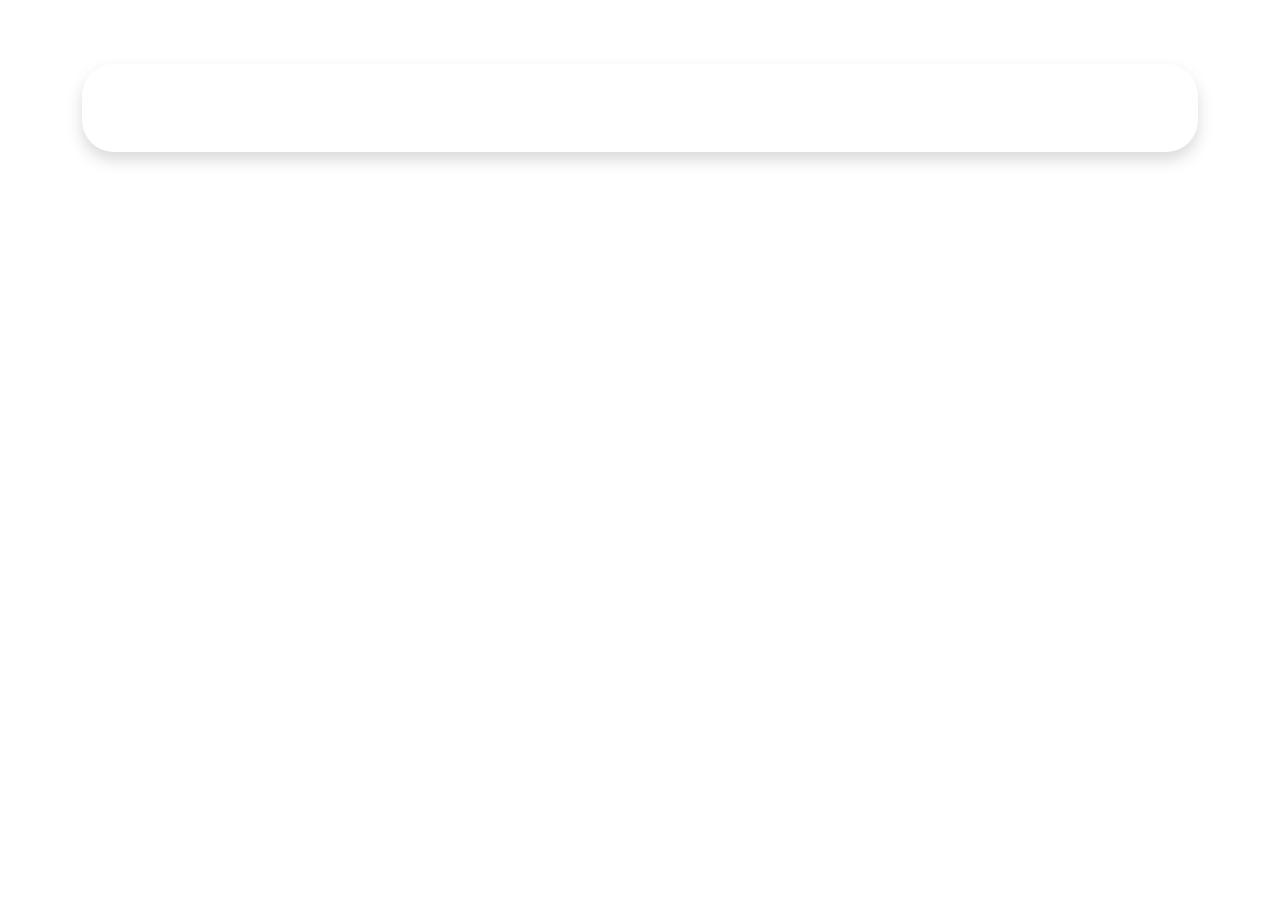
==== index.html @ 9f769669 "Add files via upload" ====
<!doctype html>
<html lang="en">

<head>
  <meta charset="utf-8">
  <meta name="viewport" content="width=device-width, initial-scale=1">
  <title>AngelLacabs</title>
  <link href="https://cdn.jsdelivr.net/npm/bootstrap@5.3.8/dist/css/bootstrap.min.css" rel="stylesheet"
    integrity="sha384-sRIl4kxILFvY47J16cr9ZwB07vP4J8+LH7qKQnuqkuIAvNWLzeN8tE5YBujZqJLB" crossorigin="anonymous">
  <link rel="preconnect" href="https://fonts.googleapis.com">
  <link rel="preconnect" href="https://fonts.gstatic.com" crossorigin>
  <link href="https://fonts.googleapis.com/css2?family=Poppins:wght@300;400;500;600;700&display=swap" rel="stylesheet">

  <style>
    body {
      font-family: 'Poppins', system-ui, -apple-system, Segoe UI, Roboto, Helvetica, Arial, 'Apple Color Emoji', 'Segoe UI Emoji', sans-serif;
      color: #ffffff;
    }

    /* custom sticky offset */
    .sticky-header {
      top: 1rem;
    }

    /* glass effect */
    .glass {
      background-color: rgba(255, 255, 255, 0.15);
      backdrop-filter: blur(20px) saturate(100%);
      border: 1px solid rgba(255, 255, 255, 0.18);
    }
  </style>
</head>

<body>

  <section class="position-relative min-vh-100">

    <video autoplay muted loop playsinline disablepictureinpicture
      controlslist="nodownload noplaybackrate noremoteplayback nopicinpicture"
      class="position-absolute top-0 start-0 w-100 h-100 object-fit-cover z-0">
      <source src="fbg.mp4" type="video/mp4">
    </video>

    <div class="container container-fluid-md position-sticky z-1 sticky-header">
      <div class="row">
        <div class="col">
          <div class="card my-5 p-4 rounded-5 glass shadow">
            <h2 class="text-white mb-0">Angelica Lacaba</h2>
          </div>
        </div>
      </div>
    </div>

  </section>

  <script src="https://cdn.jsdelivr.net/npm/bootstrap@5.3.8/dist/js/bootstrap.bundle.min.js"
    integrity="sha384-FKyoEForCGlyvwx9Hj09JcYn3nv7wiPVlz7YYwJrWVcXK/BmnVDxM+D2scQbITxI"
    crossorigin="anonymous"></script>
</body>

</html>
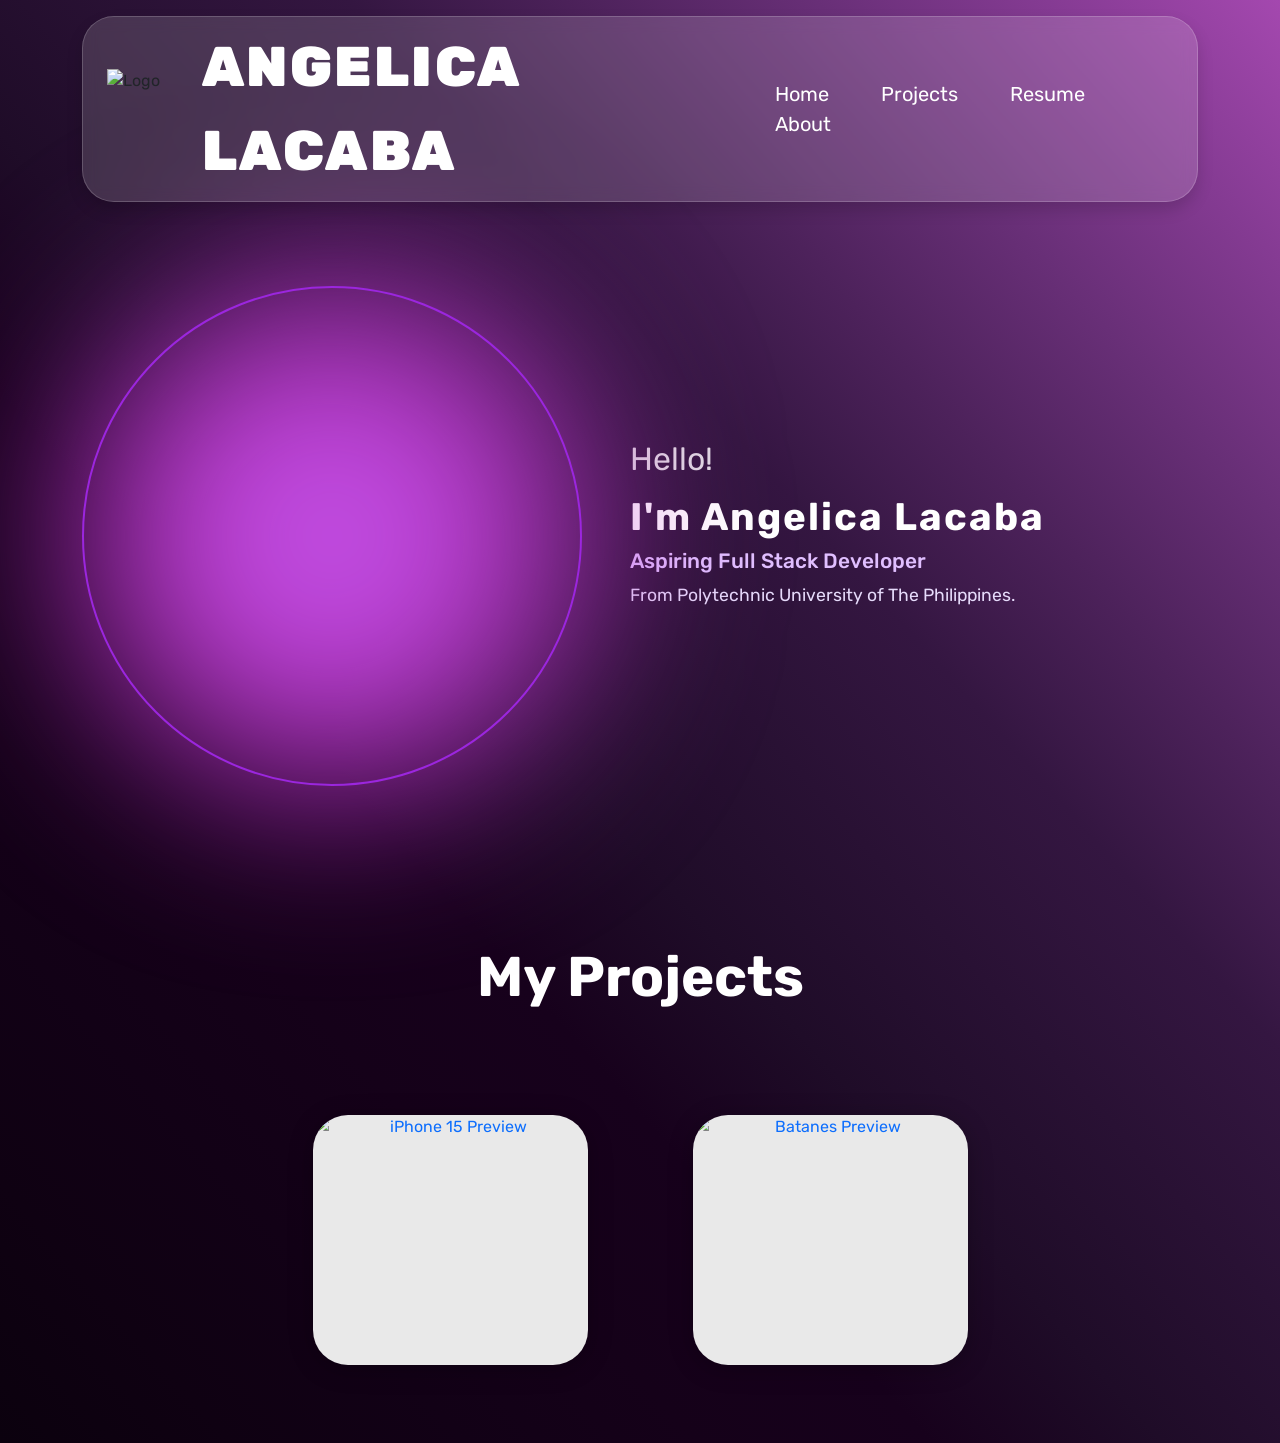
==== commit c55c27f5: "Updated Portfolio. Unifinished" ====
--- a/index.html
+++ b/index.html
@@ -5,53 +5,75 @@
   <meta charset="utf-8">
   <meta name="viewport" content="width=device-width, initial-scale=1">
   <title>AngelLacabs</title>
+  <link rel="icon" type="image/png" href="img/lbg.png">
   <link href="https://cdn.jsdelivr.net/npm/bootstrap@5.3.8/dist/css/bootstrap.min.css" rel="stylesheet"
     integrity="sha384-sRIl4kxILFvY47J16cr9ZwB07vP4J8+LH7qKQnuqkuIAvNWLzeN8tE5YBujZqJLB" crossorigin="anonymous">
-  <link rel="preconnect" href="https://fonts.googleapis.com">
-  <link rel="preconnect" href="https://fonts.gstatic.com" crossorigin>
-  <link href="https://fonts.googleapis.com/css2?family=Poppins:wght@300;400;500;600;700&display=swap" rel="stylesheet">
-
-  <style>
-    body {
-      font-family: 'Poppins', system-ui, -apple-system, Segoe UI, Roboto, Helvetica, Arial, 'Apple Color Emoji', 'Segoe UI Emoji', sans-serif;
-      color: #ffffff;
-    }
-
-    /* custom sticky offset */
-    .sticky-header {
-      top: 1rem;
-    }
-
-    /* glass effect */
-    .glass {
-      background-color: rgba(255, 255, 255, 0.15);
-      backdrop-filter: blur(20px) saturate(100%);
-      border: 1px solid rgba(255, 255, 255, 0.18);
-    }
-  </style>
+  <link href="https://fonts.googleapis.com/css2?family=Rubik:wght@400;700&display=swap" rel="stylesheet">
+  <link rel="stylesheet" href="style.css">
 </head>
 
 <body>
+  <div class="container container-fluid-md" id="home">
+    <div class="row">
+      <div class="col">
+        <div
+          class="card my-4 p-2 rounded-5 glass shadow d-flex flex-row align-items-center justify-content-between sticky-header">
+          <div class="d-flex align-items-center">
+            <img src="img/lbg.png" alt="Logo" class="logo">
+            <span class="site-name ms-1">ANGELICA LACABA</span>
+          </div>
+          <nav>
+            <a href="#home" class="mx-4 fs-5 text-white text-decoration-none">Home</a>
+            <a href="#projects" class="mx-4 fs-5 text-white text-decoration-none">Projects</a>
+            <a href="#" class="mx-4 fs-5 text-white text-decoration-none">Resume</a>
+            <a href="#" class="mx-4 fs-5 text-white text-decoration-none">About</a>
+          </nav>
+        </div>
 
-  <section class="position-relative min-vh-100">
-
-    <video autoplay muted loop playsinline disablepictureinpicture
-      controlslist="nodownload noplaybackrate noremoteplayback nopicinpicture"
-      class="position-absolute top-0 start-0 w-100 h-100 object-fit-cover z-0">
-      <source src="fbg.mp4" type="video/mp4">
-    </video>
-
-    <div class="container container-fluid-md position-sticky z-1 sticky-header">
-      <div class="row">
-        <div class="col">
-          <div class="card my-5 p-4 rounded-5 glass shadow">
-            <h2 class="text-white mb-0">Angelica Lacaba</h2>
+        <div class="hero-section d-flex align-items-center">
+          <div class="hero-img-wrapper">
+            <img src="img/angel.png" alt="Angelica Lacaba" class="hero-img">
+          </div>
+          <div class="hero-content ms-5">
+            <h2 class="hello mb-3">Hello!</h2>
+            <h1 class="my-name mb-2">I'm Angelica Lacaba</h1>
+            <h3 class="aspiring mb-2">Aspiring Full Stack Developer</h3>
+            <p class="short-info mb-4">
+              From Polytechnic University of The Philippines.
+            </p>
           </div>
         </div>
       </div>
     </div>
+  </div>
 
-  </section>
+  <div class="container my-5 pt-5" id="projects" style="margin-top: 90px !important;">
+    <div class="row justify-content-center align-items-center" style="min-height: 50vh;">
+      <div class="col-12 text-center">
+        <h2 class="display-4" style="font-weight: bold;">My Projects</h2>
+        <div class="row justify-content-center align-items-center mt-4">
+          <div class="col-md-4 d-flex justify-content-center" style="margin-top:50px;">
+            <a href="https://angellacabs.github.io/iPhone15/" class="project-card" target="_blank">
+              <img src="img/ip.png" alt="iPhone 15 Preview" class="project-preview-img">
+              <div class="project-overlay">
+                <h3>iPhone15</h3>
+                <p>iPhone 15 Mockup Website.</p>
+              </div>
+            </a>
+          </div>
+          <div class="col-md-4 d-flex justify-content-center" style="margin-top:50px;">
+            <a href="https://angellacabs.github.io/Batanes/" class="project-card" target="_blank">
+              <img src="img/batanes.png" alt="Batanes Preview" class="project-preview-img">
+              <div class="project-overlay">
+                <h3>Batanes</h3>
+                <p>NGL Tourism page for the Batanes</p>
+              </div>
+            </a>
+          </div>
+        </div>
+      </div>
+    </div>
+  </div>
 
   <script src="https://cdn.jsdelivr.net/npm/bootstrap@5.3.8/dist/js/bootstrap.bundle.min.js"
     integrity="sha384-FKyoEForCGlyvwx9Hj09JcYn3nv7wiPVlz7YYwJrWVcXK/BmnVDxM+D2scQbITxI"
--- a/style.css
+++ b/style.css
@@ -0,0 +1,182 @@
+body {
+  font-family: 'Rubik', Arial, sans-serif;
+  color: #ffffff;
+  min-height: 100vh;
+  background-image: linear-gradient(to left bottom, #a448af, #853b93, #682f77, #4d225b, #341641, #291134, #1f0c28, #17011c, #150119, #120116, #0f0112, #0b010e);
+  padding-top: 1rem;
+}
+
+html {
+  scroll-behavior: smooth;
+}
+
+.sticky-header {
+  position: sticky;
+  top: 1rem;
+  z-index: 1100;
+  background: rgba(32, 7, 46, 0.9);
+  backdrop-filter: blur(8px) saturate(140%);
+  margin-top: 0 !important;
+}
+
+.glass {
+  background-color: rgba(255, 255, 255, 0.15);
+  backdrop-filter: blur(8px) saturate(100%);
+  border: 1px solid rgba(255, 255, 255, 0.18);
+}
+
+.logo {
+  width: 80px;
+  height: 80px;
+  margin-right: 1rem;
+  margin-left: 1rem;
+}
+
+.site-name {
+  color: #ffffff;
+  font-size: 3.5rem;
+  font-weight: 1000;
+  letter-spacing: 2.5px;
+}
+
+.hero-section {
+  display: flex;
+  align-items: center;
+  justify-content: flex-start;
+  min-height: 60vh;
+  margin-top: 4rem;
+}
+
+.hero-img-wrapper {
+  position: relative;
+  width: 500px;
+  height: 400px;
+  display: flex;
+  align-items: center;
+  justify-content: center;
+}
+
+.hero-img {
+  width: 500px;
+  height: 500px;
+  object-fit: cover;
+  border-radius: 50%;
+  position: relative;
+  z-index: 2;
+  border: 2px solid #9b26de;
+}
+
+.hero-img-wrapper::before {
+  content: '';
+  position: absolute;
+  left: 50%;
+  top: 50%;
+  transform: translate(-50%, -50%);
+  width: 530px;
+  height: 530px;
+  border-radius: 50%;
+  background: radial-gradient(circle, #c165f6 0%, #bf33cb 50%, transparent 100%);
+  filter: blur(90px);
+  z-index: 1;
+}
+
+.hero-content .hello {
+  font-size: 2rem;
+  font-weight: 400;
+  color: #fff;
+  opacity: 0.85;
+}
+
+.hero-content .my-name {
+  font-size: 2.4rem;
+  font-weight: 700;
+  color: #fff;
+  letter-spacing: 2px;
+}
+
+.hero-content .aspiring {
+  font-size: 1.3rem;
+  color: #e0bfff;
+  font-weight: 500;
+}
+
+.hero-content .short-info {
+  color: #e6dbfb;
+  font-size: 1.1rem;
+  max-width: 400px;
+}
+
+.project-card {
+  position: relative;
+  display: flex;
+  width: 275px;
+  height: 250px;
+  margin: 30px 20px;
+  border-radius: 35px;
+  overflow: hidden;
+  box-shadow: 0 4px 24px rgba(0, 0, 0, 0.25);
+  cursor: pointer;
+  text-decoration: none;
+  background: #e9e9e9;
+}
+
+.project-preview-img {
+  width: 100%;
+  height: 100%;
+  object-fit: cover;
+  border-radius: 35px;
+  display: block;
+  position: absolute;
+  left: 0;
+  top: 0;
+  z-index: 1;
+}
+
+.project-overlay {
+  position: absolute;
+  left: 0;
+  bottom: 0;
+  width: 100%;
+  height: 50%;
+  background: rgba(40, 17, 60, 0.9);
+  color: #fff;
+  display: flex;
+  flex-direction: column;
+  align-items: center;
+  justify-content: flex-start;
+  padding-top: 32px;
+  border-bottom-left-radius: 35px;
+  border-bottom-right-radius: 35px;
+  opacity: 0;
+  pointer-events: none;
+  transform: translateY(100%);
+  transition: opacity 0.35s cubic-bezier(.21,1.23,.58,1), transform 0.35s cubic-bezier(.21,1.23,.58,1);
+  z-index: 2;
+}
+
+.project-card:hover .project-overlay {
+  opacity: 1;
+  pointer-events: auto;
+  transform: translateY(0);
+}
+
+.project-overlay h3 {
+  font-size: 1.5rem;
+  margin-bottom: 0.3em;
+  font-weight: bold;
+}
+
+.project-overlay p {
+  font-size: 1rem;
+  color: #e0bfff;
+  margin-bottom: 0;
+  padding: 0 15px;
+  text-align: center;
+}
+
+@media (max-width: 768px) {
+  .project-card {
+    width: 98vw;
+    max-width: 325px;
+  }
+}
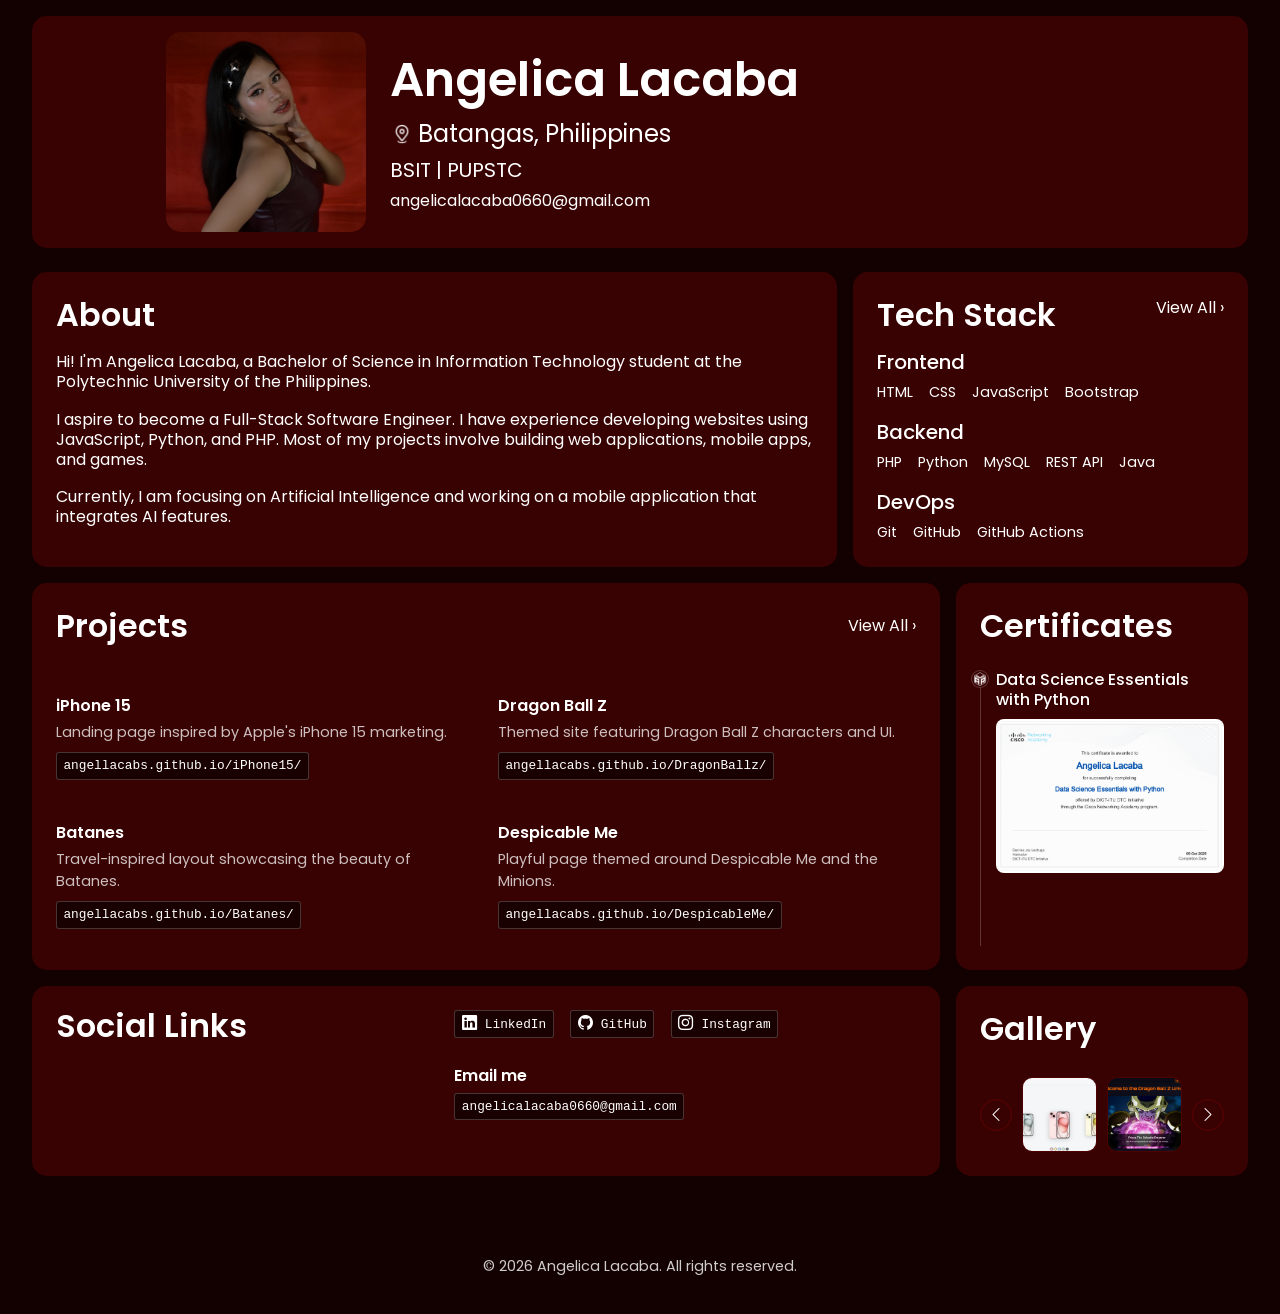
==== commit 054c916a: "updated" ====
--- a/index.html
+++ b/index.html
@@ -1,83 +1,229 @@
-<!doctype html>
-<html lang="en">
-
-<head>
-  <meta charset="utf-8">
-  <meta name="viewport" content="width=device-width, initial-scale=1">
-  <title>AngelLacabs</title>
-  <link rel="icon" type="image/png" href="img/lbg.png">
-  <link href="https://cdn.jsdelivr.net/npm/bootstrap@5.3.8/dist/css/bootstrap.min.css" rel="stylesheet"
-    integrity="sha384-sRIl4kxILFvY47J16cr9ZwB07vP4J8+LH7qKQnuqkuIAvNWLzeN8tE5YBujZqJLB" crossorigin="anonymous">
-  <link href="https://fonts.googleapis.com/css2?family=Rubik:wght@400;700&display=swap" rel="stylesheet">
-  <link rel="stylesheet" href="style.css">
-</head>
-
-<body>
-  <div class="container container-fluid-md" id="home">
-    <div class="row">
-      <div class="col">
-        <div
-          class="card my-4 p-2 rounded-5 glass shadow d-flex flex-row align-items-center justify-content-between sticky-header">
-          <div class="d-flex align-items-center">
-            <img src="img/lbg.png" alt="Logo" class="logo">
-            <span class="site-name ms-1">ANGELICA LACABA</span>
-          </div>
-          <nav>
-            <a href="#home" class="mx-4 fs-5 text-white text-decoration-none">Home</a>
-            <a href="#projects" class="mx-4 fs-5 text-white text-decoration-none">Projects</a>
-            <a href="#" class="mx-4 fs-5 text-white text-decoration-none">Resume</a>
-            <a href="#" class="mx-4 fs-5 text-white text-decoration-none">About</a>
-          </nav>
-        </div>
-
-        <div class="hero-section d-flex align-items-center">
-          <div class="hero-img-wrapper">
-            <img src="img/angel.png" alt="Angelica Lacaba" class="hero-img">
-          </div>
-          <div class="hero-content ms-5">
-            <h2 class="hello mb-3">Hello!</h2>
-            <h1 class="my-name mb-2">I'm Angelica Lacaba</h1>
-            <h3 class="aspiring mb-2">Aspiring Full Stack Developer</h3>
-            <p class="short-info mb-4">
-              From Polytechnic University of The Philippines.
-            </p>
-          </div>
-        </div>
-      </div>
-    </div>
-  </div>
-
-  <div class="container my-5 pt-5" id="projects" style="margin-top: 90px !important;">
-    <div class="row justify-content-center align-items-center" style="min-height: 50vh;">
-      <div class="col-12 text-center">
-        <h2 class="display-4" style="font-weight: bold;">My Projects</h2>
-        <div class="row justify-content-center align-items-center mt-4">
-          <div class="col-md-4 d-flex justify-content-center" style="margin-top:50px;">
-            <a href="https://angellacabs.github.io/iPhone15/" class="project-card" target="_blank">
-              <img src="img/ip.png" alt="iPhone 15 Preview" class="project-preview-img">
-              <div class="project-overlay">
-                <h3>iPhone15</h3>
-                <p>iPhone 15 Mockup Website.</p>
-              </div>
-            </a>
-          </div>
-          <div class="col-md-4 d-flex justify-content-center" style="margin-top:50px;">
-            <a href="https://angellacabs.github.io/Batanes/" class="project-card" target="_blank">
-              <img src="img/batanes.png" alt="Batanes Preview" class="project-preview-img">
-              <div class="project-overlay">
-                <h3>Batanes</h3>
-                <p>NGL Tourism page for the Batanes</p>
-              </div>
-            </a>
-          </div>
-        </div>
-      </div>
-    </div>
-  </div>
-
-  <script src="https://cdn.jsdelivr.net/npm/bootstrap@5.3.8/dist/js/bootstrap.bundle.min.js"
-    integrity="sha384-FKyoEForCGlyvwx9Hj09JcYn3nv7wiPVlz7YYwJrWVcXK/BmnVDxM+D2scQbITxI"
-    crossorigin="anonymous"></script>
-</body>
-
+<!doctype html>
+<html lang="en">
+
+<head>
+    <meta charset="utf-8">
+    <meta name="viewport" content="width=device-width, initial-scale=1">
+    <title>Angelica Lacaba</title>
+    <link rel="icon" type="image/png" href="img/lbg.png">
+    <link href="https://fonts.googleapis.com/css2?family=Poppins:wght@300;400;500;600;700;800;900&display=swap"
+        rel="stylesheet">
+    <link href="https://cdn.jsdelivr.net/npm/bootstrap@5.3.8/dist/css/bootstrap.min.css" rel="stylesheet"
+        integrity="sha384-sRIl4kxILFvY47J16cr9ZwB07vP4J8+LH7qKQnuqkuIAvNWLzeN8tE5YBujZqJLB" crossorigin="anonymous">
+    <link rel="stylesheet" href="https://cdn.jsdelivr.net/npm/bootstrap-icons@1.11.3/font/bootstrap-icons.min.css">
+    <link rel="stylesheet" href="style.css">
+</head>
+
+<body>
+
+    <div class="container-fluid py-2 px-0">
+        <div class="row mx-0">
+            <div class="col-12 px-4" data-reveal data-delay="0">
+                <div
+                    class="profile-card d-flex flex-column flex-md-row align-items-center text-center text-md-start p-2 p-sm-3">
+                    <img src="img/me.jpg" alt="Profile photo" class="profile-photo mb-2 mb-md-0 me-md-4">
+                    <div class="profile-info">
+                        <h1 class="display-5 display-sm-4 display-md-3 fw-semibold">Angelica Lacaba</h1>
+                        <p
+                            class="location d-flex align-items-center gap-1 flex-wrap justify-content-center justify-content-md-start fs-4 fs-sm-3 fs-md-2">
+                            <img class="location-icon" src="img/transparent.png" alt="Location">Batangas, Philippines
+                        </p>
+                        <div class="profile-details mt-1">
+                            <p class="fs-5 fs-sm-4 fs-md-3 mb-1">BSIT | PUPSTC</p>
+                            <p class="fs-6 fs-sm-5 fs-md-4 mb-0">
+                                <a href="mailto:angelicalacaba0660@gmail.com"
+                                    class="text-white text-decoration-none">angelicalacaba0660@gmail.com</a>
+                            </p>
+                        </div>
+                    </div>
+                </div>
+            </div>
+        </div>
+    </div>
+
+    <div class="container-fluid py-2 px-0">
+        <div class="row mx-0 g-3 px-4 align-items-stretch">
+            <div class="col-md-8" data-reveal data-delay="0">
+                <div class="content-card p-4">
+                    <h2 class="text-white fw-semibold mb-3">About</h2>
+                    <p class="text-white fs-6 lh-sm">Hi! I'm Angelica Lacaba, a Bachelor of Science in Information
+                        Technology student at the Polytechnic University of the Philippines.</p>
+                    <p class="text-white fs-6 lh-sm">I aspire to become a Full-Stack Software Engineer. I have
+                        experience developing websites using JavaScript, Python, and PHP. Most of my projects involve
+                        building web applications, mobile apps, and games.</p>
+                    <p class="text-white fs-6 lh-sm">Currently, I am focusing on Artificial Intelligence and working on
+                        a mobile application that integrates AI features.</p>
+                </div>
+            </div>
+            <div class="col-md-4" data-reveal data-delay="120">
+                <div class="content-card p-4">
+                    <div class="d-flex justify-content-between align-items-start mb-3">
+                        <h2 class="text-white fw-semibold mb-0">Tech Stack</h2>
+                        <a href="tech.html" class="text-white text-decoration-none">View All &#8250;</a>
+                    </div>
+                    <div class="mb-3">
+                        <h3 class="text-white fs-5 fw-medium mb-2">Frontend</h3>
+                        <div class="d-flex flex-wrap gap-2">
+                            <span class="tech-tag">HTML</span>
+                            <span class="tech-tag">CSS</span>
+                            <span class="tech-tag">JavaScript</span>
+                            <span class="tech-tag">Bootstrap</span>
+                        </div>
+                    </div>
+                    <div class="mb-3">
+                        <h3 class="text-white fs-5 fw-medium mb-2">Backend</h3>
+                        <div class="d-flex flex-wrap gap-2">
+                            <span class="tech-tag">PHP</span>
+                            <span class="tech-tag">Python</span>
+                            <span class="tech-tag">MySQL</span>
+                            <span class="tech-tag">REST API</span>
+                            <span class="tech-tag">Java</span>
+                        </div>
+                    </div>
+                    <div>
+                        <h3 class="text-white fs-5 fw-medium mb-2">DevOps</h3>
+                        <div class="d-flex flex-wrap gap-2">
+                            <span class="tech-tag">Git</span>
+                            <span class="tech-tag">GitHub</span>
+                            <span class="tech-tag">GitHub Actions</span>
+                        </div>
+                    </div>
+                </div>
+            </div>
+        </div>
+    </div>
+
+    <div class="container-fluid py-2 px-0">
+        <div class="row mx-0 g-3 px-4 align-items-stretch">
+            <div class="col-md-9" data-reveal data-delay="0">
+                <div class="projects-card p-4 h-100">
+                    <div class="d-flex justify-content-between align-items-center mb-4">
+                        <h2 class="text-white fw-semibold mb-0">Projects</h2>
+                        <a href="projects.html" class="text-white text-decoration-none projects-view-all-link">View All
+                            &#8250;</a>
+                    </div>
+                    <div class="row g-4">
+                        <div class="col-12 col-lg-6">
+                            <div class="project-item">
+                                <span class="project-title-tag">iPhone 15</span>
+                                <p class="project-description mb-1">Landing page inspired by Apple's iPhone 15
+                                    marketing.</p>
+                                <a href="https://angellacabs.github.io/iPhone15/" class="project-link"
+                                    target="_blank">angellacabs.github.io/iPhone15/</a>
+                            </div>
+                        </div>
+                        <div class="col-12 col-lg-6">
+                            <div class="project-item">
+                                <span class="project-title-tag">Dragon Ball Z</span>
+                                <p class="project-description mb-1">Themed site featuring Dragon Ball Z characters and
+                                    UI.</p>
+                                <a href="https://angellacabs.github.io/DragonBallz/" class="project-link"
+                                    target="_blank">angellacabs.github.io/DragonBallz/</a>
+                            </div>
+                        </div>
+                        <div class="col-12 col-lg-6">
+                            <div class="project-item">
+                                <span class="project-title-tag">Batanes</span>
+                                <p class="project-description mb-1">Travel-inspired layout showcasing the beauty of
+                                    Batanes.</p>
+                                <a href="https://angellacabs.github.io/Batanes/" class="project-link"
+                                    target="_blank">angellacabs.github.io/Batanes/</a>
+                            </div>
+                        </div>
+                        <div class="col-12 col-lg-6">
+                            <div class="project-item">
+                                <span class="project-title-tag">Despicable Me</span>
+                                <p class="project-description mb-1">Playful page themed around Despicable Me and the
+                                    Minions.</p>
+                                <a href="https://angellacabs.github.io/DespicableMe/" class="project-link"
+                                    target="_blank">angellacabs.github.io/DespicableMe/</a>
+                            </div>
+                        </div>
+                    </div>
+                </div>
+            </div>
+            <div class="col-md-3" data-reveal data-delay="120">
+                <div class="cert-card p-4 h-100 d-flex flex-column">
+                    <h2 class="text-white fw-semibold mb-4">Certificates</h2>
+                    <div class="cert-timeline flex-grow-1 d-flex">
+                        <div class="cert-timeline-line me-3 position-relative">
+                            <img src="img/lbg.png" alt="Logo"
+                                class="cert-timeline-logo position-absolute top-0 start-50 translate-middle-x">
+                        </div>
+                        <div class="flex-grow-1">
+                            <h3 class="cert-title mb-2">Data Science Essentials with Python</h3>
+                            <div class="cert-image-wrapper mt-2">
+                                <img src="img/cert.png" alt="Data Science Essentials with Python certificate"
+                                    class="img-fluid rounded-3">
+                            </div>
+                        </div>
+                    </div>
+                </div>
+            </div>
+        </div>
+    </div>
+
+    <div class="container-fluid py-2 px-0">
+        <div class="row mx-0 g-3 px-4 align-items-stretch">
+            <div class="col-md-9" data-reveal data-delay="0">
+                <div class="social-card p-4">
+                    <div class="social-grid">
+                        <h2 class="social-label-title text-white fw-semibold mb-0">Social Links</h2>
+                        <div class="social-links">
+                            <a class="social-link project-link" href="https://www.linkedin.com/in/angelicalacaba/"
+                                target="_blank" rel="noopener noreferrer">
+                                <i class="bi bi-linkedin" aria-hidden="true"></i>
+                                <span>LinkedIn</span>
+                            </a>
+                            <a class="social-link project-link" href="https://github.com/AngelLacabs" target="_blank"
+                                rel="noopener noreferrer">
+                                <i class="bi bi-github" aria-hidden="true"></i>
+                                <span>GitHub</span>
+                            </a>
+                            <a class="social-link project-link" href="https://www.instagram.com/ngl__lcb/"
+                                target="_blank" rel="noopener noreferrer">
+                                <i class="bi bi-instagram" aria-hidden="true"></i>
+                                <span>Instagram</span>
+                            </a>
+                        </div>
+                        <div class="social-email-block">
+                            <p class="social-email-label mb-0">Email me</p>
+                            <a class="social-email-address project-link" href="mailto:angelicalacaba0660@gmail.com"
+                                aria-label="Send an email to angelicalacaba0660@gmail.com">angelicalacaba0660@gmail.com</a>
+                        </div>
+                    </div>
+                </div>
+            </div>
+            <div class="col-md-3" data-reveal data-delay="120">
+                <div class="gallery-card p-4 d-flex flex-column">
+                    <div class="d-flex justify-content-between align-items-center mb-4">
+                        <h2 class="text-white fw-semibold mb-0">Gallery</h2>
+                    </div>
+                    <div class="gallery-row mt-1">
+                        <button id="galleryPrev" class="gallery-arrow" type="button" aria-label="Previous">
+                            <i class="bi bi-chevron-left" aria-hidden="true"></i>
+                        </button>
+                        <img id="galleryImg1" src="img/cert.png" alt="Gallery item 1" class="gallery-thumb">
+                        <img id="galleryImg2" src="img/me.jpg" alt="Gallery item 2" class="gallery-thumb">
+                        <button id="galleryNext" class="gallery-arrow" type="button" aria-label="Next">
+                            <i class="bi bi-chevron-right" aria-hidden="true"></i>
+                        </button>
+                    </div>
+                </div>
+            </div>
+        </div>
+    </div>
+
+    <div class="container-fluid px-0">
+        <div class="site-copyright" data-reveal data-delay="0">
+            <p class="mb-0">© 2026 Angelica Lacaba. All rights reserved.</p>
+        </div>
+    </div>
+
+    <script src="https://cdn.jsdelivr.net/npm/bootstrap@5.3.8/dist/js/bootstrap.bundle.min.js"
+        integrity="sha384-FKyoEForCGlyvwx9Hj09JcYn3nv7wiPVlz7YYwJrWVcXK/BmnVDxM+D2scQbITxI"
+        crossorigin="anonymous"></script>
+    <script src="main.js"></script>
+</body>
+
 </html>
--- a/style.css
+++ b/style.css
@@ -1,182 +1,633 @@
+/* ============================================================
+   BASE
+   ============================================================ */
 body {
-  font-family: 'Rubik', Arial, sans-serif;
-  color: #ffffff;
-  min-height: 100vh;
-  background-image: linear-gradient(to left bottom, #a448af, #853b93, #682f77, #4d225b, #341641, #291134, #1f0c28, #17011c, #150119, #120116, #0f0112, #0b010e);
-  padding-top: 1rem;
-}
-
-html {
-  scroll-behavior: smooth;
-}
-
-.sticky-header {
-  position: sticky;
-  top: 1rem;
-  z-index: 1100;
-  background: rgba(32, 7, 46, 0.9);
-  backdrop-filter: blur(8px) saturate(140%);
-  margin-top: 0 !important;
-}
-
-.glass {
-  background-color: rgba(255, 255, 255, 0.15);
-  backdrop-filter: blur(8px) saturate(100%);
-  border: 1px solid rgba(255, 255, 255, 0.18);
-}
-
-.logo {
-  width: 80px;
-  height: 80px;
-  margin-right: 1rem;
-  margin-left: 1rem;
-}
-
-.site-name {
-  color: #ffffff;
-  font-size: 3.5rem;
-  font-weight: 1000;
-  letter-spacing: 2.5px;
-}
-
-.hero-section {
-  display: flex;
-  align-items: center;
-  justify-content: flex-start;
-  min-height: 60vh;
-  margin-top: 4rem;
-}
-
-.hero-img-wrapper {
-  position: relative;
-  width: 500px;
-  height: 400px;
-  display: flex;
-  align-items: center;
-  justify-content: center;
-}
-
-.hero-img {
-  width: 500px;
-  height: 500px;
-  object-fit: cover;
-  border-radius: 50%;
-  position: relative;
-  z-index: 2;
-  border: 2px solid #9b26de;
-}
-
-.hero-img-wrapper::before {
-  content: '';
-  position: absolute;
-  left: 50%;
-  top: 50%;
-  transform: translate(-50%, -50%);
-  width: 530px;
-  height: 530px;
-  border-radius: 50%;
-  background: radial-gradient(circle, #c165f6 0%, #bf33cb 50%, transparent 100%);
-  filter: blur(90px);
-  z-index: 1;
-}
-
-.hero-content .hello {
-  font-size: 2rem;
-  font-weight: 400;
-  color: #fff;
-  opacity: 0.85;
-}
-
-.hero-content .my-name {
-  font-size: 2.4rem;
-  font-weight: 700;
-  color: #fff;
-  letter-spacing: 2px;
-}
-
-.hero-content .aspiring {
-  font-size: 1.3rem;
-  color: #e0bfff;
-  font-weight: 500;
-}
-
-.hero-content .short-info {
-  color: #e6dbfb;
-  font-size: 1.1rem;
-  max-width: 400px;
-}
-
-.project-card {
-  position: relative;
-  display: flex;
-  width: 275px;
-  height: 250px;
-  margin: 30px 20px;
-  border-radius: 35px;
-  overflow: hidden;
-  box-shadow: 0 4px 24px rgba(0, 0, 0, 0.25);
-  cursor: pointer;
-  text-decoration: none;
-  background: #e9e9e9;
-}
-
-.project-preview-img {
-  width: 100%;
-  height: 100%;
-  object-fit: cover;
-  border-radius: 35px;
-  display: block;
-  position: absolute;
-  left: 0;
-  top: 0;
-  z-index: 1;
-}
-
-.project-overlay {
-  position: absolute;
-  left: 0;
-  bottom: 0;
-  width: 100%;
-  height: 50%;
-  background: rgba(40, 17, 60, 0.9);
-  color: #fff;
-  display: flex;
-  flex-direction: column;
-  align-items: center;
-  justify-content: flex-start;
-  padding-top: 32px;
-  border-bottom-left-radius: 35px;
-  border-bottom-right-radius: 35px;
-  opacity: 0;
-  pointer-events: none;
-  transform: translateY(100%);
-  transition: opacity 0.35s cubic-bezier(.21,1.23,.58,1), transform 0.35s cubic-bezier(.21,1.23,.58,1);
-  z-index: 2;
-}
-
-.project-card:hover .project-overlay {
-  opacity: 1;
-  pointer-events: auto;
-  transform: translateY(0);
-}
-
-.project-overlay h3 {
-  font-size: 1.5rem;
-  margin-bottom: 0.3em;
-  font-weight: bold;
-}
-
-.project-overlay p {
-  font-size: 1rem;
-  color: #e0bfff;
-  margin-bottom: 0;
-  padding: 0 15px;
-  text-align: center;
+    background-color: #130000;
+    font-family: 'Poppins', sans-serif;
+}
+
+/* ============================================================
+   ANIMATIONS
+   ============================================================ */
+
+/* Elements start hidden; JS adds .in-view when scrolled into viewport */
+[data-reveal] {
+    opacity: 0;
+    transform: translateY(36px);
+    transition: opacity 0.8s cubic-bezier(0.16, 1, 0.3, 1),
+        transform 0.8s cubic-bezier(0.16, 1, 0.3, 1);
+}
+
+[data-reveal].in-view {
+    opacity: 1;
+    transform: translateY(0);
+}
+
+/* ============================================================
+   PROFILE CARD
+   ============================================================ */
+.profile-card {
+    background-color: #390202;
+    margin: 0.5rem;
+    border-radius: 15px;
+    min-height: 150px;
+}
+
+.profile-card .profile-photo {
+    width: 100%;
+    max-width: 200px;
+    margin-left: 10%;
+    height: auto;
+    aspect-ratio: 1 / 1;
+    object-fit: cover;
+    border-radius: 15px;
+}
+
+.profile-info {
+    color: #fff;
+    min-width: 100px;
+}
+
+.profile-info .location {
+    margin-bottom: 0.2rem;
+}
+
+.profile-info .profile-details {
+    margin-top: 0 !important;
+}
+
+.profile-info .location-icon {
+    width: 1.5rem;
+    height: 1.5rem;
+    object-fit: contain;
+}
+
+.profile-info a:hover {
+    text-decoration: underline !important;
 }
 
 @media (max-width: 768px) {
-  .project-card {
-    width: 98vw;
-    max-width: 325px;
-  }
+    .profile-card {
+        display: flex;
+        flex-direction: column;
+        align-items: center;
+        text-align: center;
+    }
+
+    .profile-card .profile-photo {
+        margin: 0 auto;
+        width: 70%;
+        max-width: 220px;
+    }
+
+    .profile-info {
+        width: 100%;
+    }
+}
+
+/* ============================================================
+   CONTENT CARD (About + Tech Stack)
+   ============================================================ */
+.content-card {
+    background-color: #390202;
+    border-radius: 15px;
+    min-height: 200px;
+    color: #fff;
+    display: flex;
+    flex-direction: column;
+    justify-content: space-between;
+    padding: 1.3rem;
+}
+
+.row.g-3.px-4>.col-md-8,
+.row.g-3.px-4>.col-md-4 {
+    display: flex;
+}
+
+.row.g-3.px-4>.col-md-8 .content-card,
+.row.g-3.px-4>.col-md-4 .content-card {
+    width: 100%;
+}
+
+.content-card h2,
+.projects-card h2,
+.cert-card h2,
+.social-card h2,
+.gallery-card h2 {
+    color: #fff;
+    font-size: clamp(1.5rem, 4vw, 2rem);
+}
+
+.content-card h3 {
+    color: #fff;
+}
+
+.content-card p {
+    color: #fff;
+    line-height: 1.5;
+}
+
+.content-card a:hover {
+    text-decoration: underline !important;
+}
+
+.tech-tag {
+    display: inline-flex;
+    align-items: center;
+    font-size: 0.9rem;
+    color: #fff;
+    white-space: nowrap;
+    background: transparent;
+    border: none;
+    padding: 0;
+    margin-right: 0.5rem;
+}
+
+@media (max-width: 767.98px) {
+    .content-card {
+        margin-bottom: 1rem;
+    }
+
+    .row.g-3.px-4 {
+        padding-left: 1.5rem !important;
+        padding-right: 1.5rem !important;
+    }
+}
+
+/* ============================================================
+   PROJECTS CARD
+   ============================================================ */
+.projects-card {
+    background-color: #390202;
+    border-radius: 15px;
+    color: #fff;
+}
+
+.projects-card .row.g-4 {
+    margin-top: 0.25rem;
+}
+
+.project-item {
+    padding-right: 1rem;
+    margin-bottom: 1.1rem;
+}
+
+.project-title-tag {
+    display: block;
+    font-weight: 600;
+    font-size: 1rem;
+    margin-bottom: 0.25rem;
+}
+
+.project-description {
+    font-size: 0.9rem;
+    color: rgba(255, 255, 255, 0.75);
+}
+
+.project-link {
+    display: inline-block;
+    margin-top: 0.3rem;
+    padding: 0.2rem 0.4rem;
+    border-radius: 3px;
+    background-color: #190101;
+    border: 1px solid rgba(255, 255, 255, 0.2);
+    color: #fff;
+    font-size: 0.8rem;
+    font-family: ui-monospace, SFMono-Regular, Menlo, Monaco, Consolas, "Liberation Mono", "Courier New", monospace;
+    text-decoration: none;
+    max-width: 100%;
+    overflow-wrap: anywhere;
+    word-break: break-word;
+}
+
+.project-link:hover {
+    text-decoration: underline;
+}
+
+.projects-view-all-link:hover {
+    text-decoration: underline !important;
+}
+
+@media (max-width: 767.98px) {
+    .project-item {
+        margin-bottom: 0.9rem;
+    }
+}
+
+/* ============================================================
+   CERTIFICATES CARD
+   ============================================================ */
+.cert-card {
+    background-color: #390202;
+    border-radius: 15px;
+    color: #fff;
+}
+
+.cert-title {
+    font-size: clamp(0.95rem, 2.2vw, 1rem);
+    font-weight: 500;
+    line-height: 1.3;
+    overflow-wrap: anywhere;
+    word-break: break-word;
+}
+
+.cert-timeline {
+    min-width: 0;
+}
+
+.cert-timeline .flex-grow-1 {
+    min-width: 0;
+}
+
+.cert-timeline-line {
+    width: 2px;
+    background: rgba(255, 255, 255, 0.2);
+    border-radius: 999px;
+}
+
+.cert-timeline-logo {
+    width: 18px;
+    height: 18px;
+    border-radius: 50%;
+    object-fit: contain;
+    background: #390202;
+    padding: 1px;
+    border: 1px solid rgba(255, 255, 255, 0.2);
+}
+
+.cert-image-wrapper img {
+    display: block;
+    width: 100%;
+    height: auto;
+    object-fit: cover;
+}
+
+@media (max-width: 991.98px) {
+    .cert-card {
+        padding: 1.25rem !important;
+    }
+
+    .cert-card h2 {
+        margin-bottom: 1rem !important;
+    }
+
+    .cert-timeline {
+        gap: 0.75rem;
+    }
+}
+
+/* ============================================================
+   SOCIAL CARD
+   ============================================================ */
+.social-card {
+    background-color: #390202;
+    border-radius: 15px;
+    color: #fff;
+    overflow: hidden;
+    height: 100%;
+}
+
+.social-grid {
+    display: grid;
+    grid-template-columns: minmax(220px, 44%) 1fr;
+    grid-template-rows: auto auto;
+    align-items: start;
+    column-gap: 1.25rem;
+    row-gap: 1.1rem;
+}
+
+.social-label-title {
+    font-size: clamp(2rem, 3.6vw, 2.85rem);
+    line-height: 1;
+}
+
+.social-links {
+    grid-column: 2;
+    grid-row: 1;
+    display: flex;
+    flex-wrap: wrap;
+    gap: 1.05rem;
+}
+
+.social-email-block {
+    grid-column: 2;
+    grid-row: 2;
+    display: inline-flex;
+    flex-direction: column;
+    align-items: flex-start;
+    gap: 0.5rem;
+    margin-top: 0.35rem;
+}
+
+.social-link {
+    display: inline-flex;
+    align-items: center;
+    gap: 0.5rem;
+    margin-top: 0;
+}
+
+.social-link:hover {
+    text-decoration: underline;
+}
+
+.social-link i {
+    font-size: 0.95rem;
+    line-height: 1;
+}
+
+.social-email-label {
+    font-size: 1rem;
+    font-weight: 600;
+    line-height: 1.2;
+}
+
+.social-email-address {
+    margin-top: 0;
+    width: fit-content;
+}
+
+@media (max-width: 1199.98px) {
+    .social-grid {
+        grid-template-columns: minmax(160px, 38%) 1fr;
+        column-gap: 0.9rem;
+    }
+
+    .social-links {
+        gap: 0.75rem;
+    }
+}
+
+@media (max-width: 991.98px) {
+    .row.g-3.px-4 {
+        padding-left: 1rem !important;
+        padding-right: 1rem !important;
+    }
+
+    .profile-card .profile-photo {
+        margin: 0 auto;
+        display: block;
+    }
+
+    .social-grid {
+        display: flex;
+        flex-direction: column;
+        align-items: flex-start;
+        gap: 0.8rem;
+    }
+
+    .social-label-title {
+        font-size: clamp(1.6rem, 6vw, 2.2rem);
+    }
+
+    .social-links,
+    .social-email-block {
+        grid-column: auto;
+        grid-row: auto;
+        width: 100%;
+    }
+
+    .social-email-address {
+        width: 100%;
+    }
+}
+
+@media (max-width: 767.98px) {
+    .social-grid {
+        display: flex;
+        flex-direction: column;
+        align-items: flex-start;
+        gap: 0.85rem;
+    }
+}
+
+/* ============================================================
+   GALLERY CARD
+   ============================================================ */
+.gallery-card {
+    background-color: #390202;
+    border-radius: 15px;
+    color: #fff;
+    overflow: hidden;
+    height: 100%;
+}
+
+.gallery-row {
+    display: grid;
+    grid-template-columns: auto minmax(0, 1fr) minmax(0, 1fr) auto;
+    align-items: center;
+    gap: 0.6rem;
+    width: 100%;
+}
+
+.gallery-thumb {
+    width: 100%;
+    height: auto;
+    aspect-ratio: 1 / 1;
+    border-radius: 10px;
+    object-fit: cover;
+    border: 1px solid rgba(255, 0, 0, 0.15);
+    background: rgba(0, 0, 0, 0.15);
+    min-width: 0;
+    cursor: zoom-in;
+}
+
+.gallery-arrow {
+    display: inline-flex;
+    align-items: center;
+    justify-content: center;
+    width: clamp(28px, 5vw, 32px);
+    height: clamp(28px, 5vw, 32px);
+    border-radius: 999px;
+    border: 1px solid rgba(161, 0, 0, 0.35);
+    background-color: transparent;
+    color: #fff;
+    padding: 0;
+    cursor: pointer;
+}
+
+.gallery-arrow i {
+    font-size: 1rem;
+}
+
+.gallery-arrow:hover {
+    background-color: rgba(176, 39, 39, 0.08);
+}
+
+@media (max-width: 767.98px) {
+    .gallery-card {
+        padding: 1.25rem !important;
+    }
+
+    .gallery-row {
+        gap: 0.45rem;
+    }
+}
+
+@media (max-width: 575.98px) {
+
+    .profile-card,
+    .content-card,
+    .projects-card,
+    .cert-card,
+    .social-card,
+    .gallery-card {
+        border-radius: 12px;
+    }
+
+    .projects-card,
+    .cert-card,
+    .social-card,
+    .gallery-card {
+        padding: 1rem !important;
+    }
+
+    .social-link {
+        font-size: 0.9rem;
+    }
+
+    .gallery-row {
+        gap: 0.35rem;
+    }
+
+    .gallery-arrow {
+        width: 24px;
+        height: 24px;
+    }
+
+    .site-copyright {
+        padding: 2.25rem 1rem 1.5rem;
+        min-height: 64px;
+        font-size: 0.8rem;
+    }
+}
+
+.site-copyright {
+    min-height: 100px;
+    padding: 4.5rem 1rem 2.25rem;
+    text-align: center;
+    color: rgba(255, 255, 255, 0.8);
+    font-size: 0.9rem;
+}
+
+.gallery-lightbox {
+    position: fixed;
+    inset: 0;
+    z-index: 3000;
+    background: rgba(19, 0, 0, 0.9);
+    display: none;
+    align-items: center;
+    justify-content: center;
+    padding: 2.25rem 3.5rem;
+}
+
+.gallery-lightbox.open {
+    display: flex;
+}
+
+.gallery-lightbox-image {
+    max-width: min(80vw, 880px);
+    max-height: 82vh;
+    width: auto;
+    height: auto;
+    object-fit: contain;
+    border-radius: 15px;
+    border: 1px solid rgba(255, 255, 255, 0.2);
+}
+
+.gallery-lightbox-counter {
+    position: absolute;
+    top: 0.6rem;
+    left: 0.6rem;
+    padding: 0.3rem 0.7rem;
+    font-size: 1rem;
+    font-weight: 600;
+    color: #fff;
+    background: rgba(57, 2, 2, 0.92);
+    border: 1px solid rgba(255, 255, 255, 0.2);
+    border-radius: 15px;
+}
+
+.gallery-lightbox-close {
+    position: absolute;
+    top: 0.6rem;
+    right: 0.6rem;
+    width: 52px;
+    height: 52px;
+    border: 1px solid rgba(255, 255, 255, 0.2);
+    border-radius: 15px;
+    background: rgba(57, 2, 2, 0.92);
+    color: #fff;
+    font-size: 2rem;
+    line-height: 1;
+    cursor: pointer;
+}
+
+.gallery-lightbox-nav {
+    position: absolute;
+    top: 50%;
+    transform: translateY(-50%);
+    width: 48px;
+    height: 78px;
+    border: 1px solid rgba(255, 255, 255, 0.2);
+    border-radius: 15px;
+    background: rgba(57, 2, 2, 0.9);
+    color: #fff;
+    font-size: 2.3rem;
+    line-height: 1;
+    cursor: pointer;
+}
+
+.gallery-lightbox-prev { left: 0.6rem; }
+.gallery-lightbox-next { right: 0.6rem; }
+
+.gallery-lightbox-hint {
+    position: absolute;
+    left: 50%;
+    bottom: 0.8rem;
+    transform: translateX(-50%);
+    padding: 0.35rem 0.8rem;
+    border-radius: 15px;
+    font-size: 0.95rem;
+    color: rgba(255, 255, 255, 0.9);
+    background: rgba(57, 2, 2, 0.92);
+    border: 1px solid rgba(255, 255, 255, 0.2);
+    white-space: nowrap;
+}
+
+body.lightbox-open {
+    overflow: hidden;
+}
+
+@media (max-width: 767.98px) {
+    .gallery-lightbox {
+        padding: 2rem 2.8rem;
+    }
+
+    .gallery-lightbox-image {
+        max-width: 85vw;
+        max-height: 75vh;
+    }
+
+    .gallery-lightbox-counter {
+        font-size: 1.1rem;
+    }
+
+    .gallery-lightbox-close {
+        width: 44px;
+        height: 44px;
+        font-size: 1.8rem;
+    }
+
+    .gallery-lightbox-nav {
+        width: 40px;
+        height: 64px;
+        font-size: 2rem;
+    }
+
+    .gallery-lightbox-hint {
+        font-size: 0.8rem;
+        max-width: calc(100vw - 1.5rem);
+        white-space: normal;
+        text-align: center;
+    }
 }
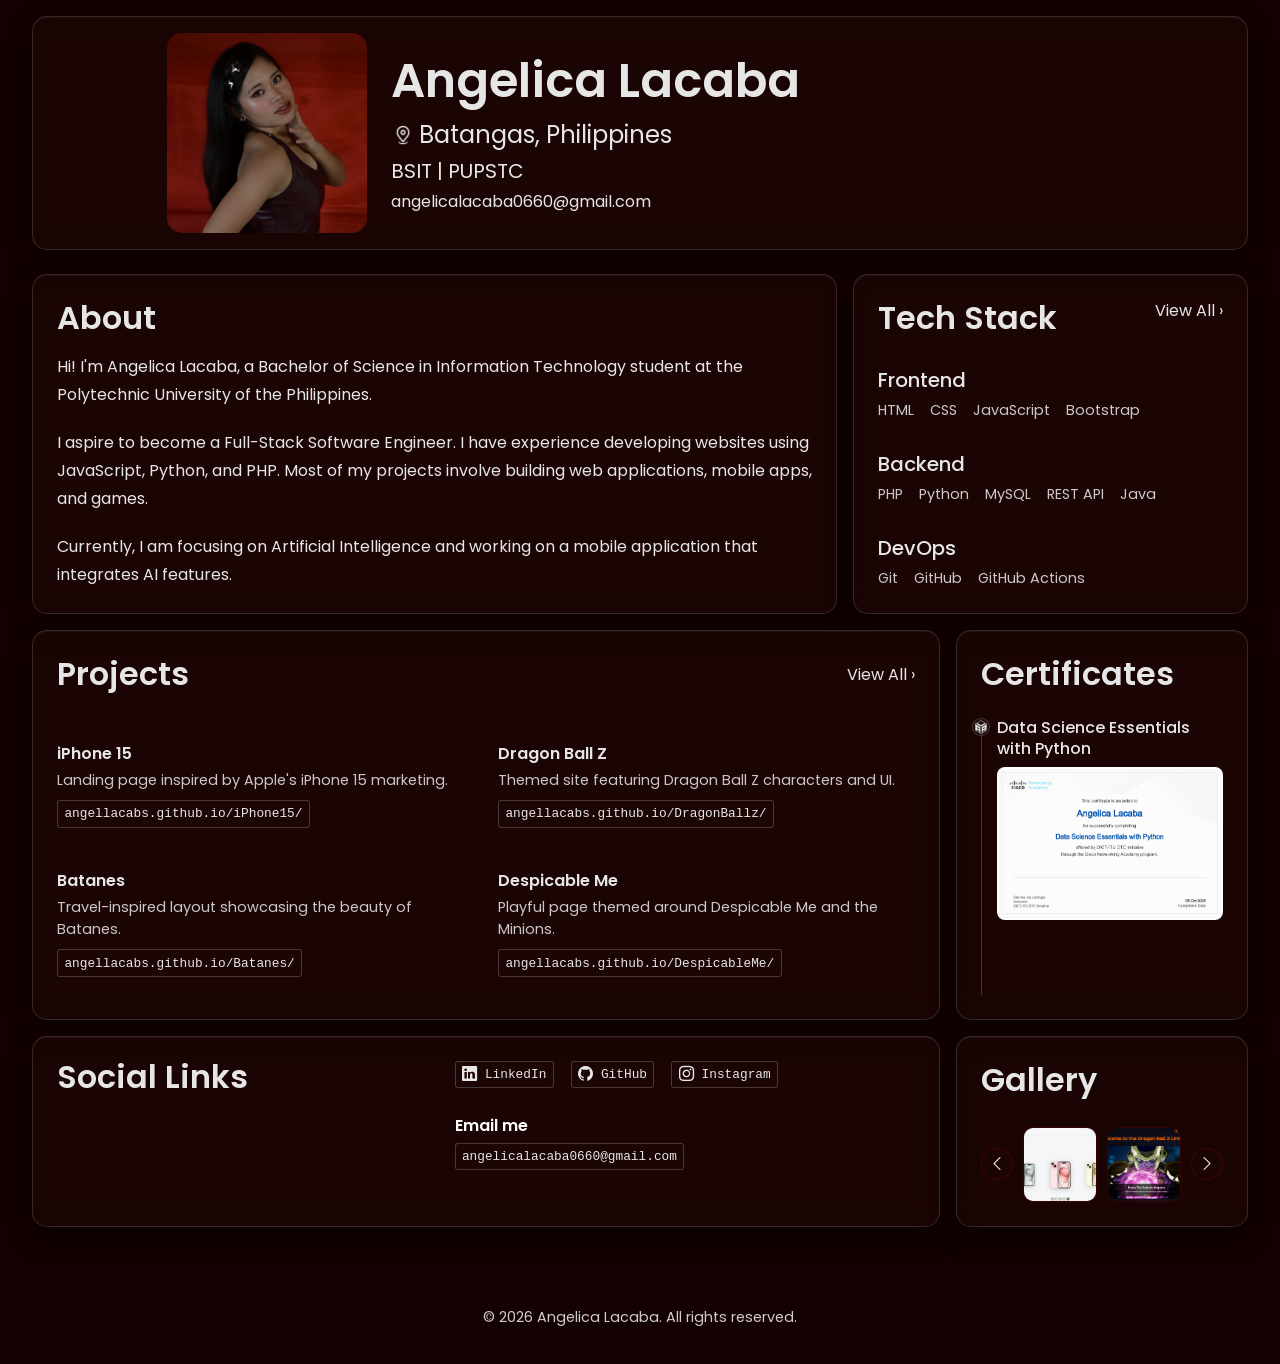
==== commit 6b7f2416: "update" ====
--- a/index.html
+++ b/index.html
@@ -44,7 +44,7 @@
     <div class="container-fluid py-2 px-0">
         <div class="row mx-0 g-3 px-4 align-items-stretch">
             <div class="col-md-8" data-reveal data-delay="0">
-                <div class="content-card p-4">
+                <div class="content-card about-card p-4">
                     <h2 class="text-white fw-semibold mb-3">About</h2>
                     <p class="text-white fs-6 lh-sm">Hi! I'm Angelica Lacaba, a Bachelor of Science in Information
                         Technology student at the Polytechnic University of the Philippines.</p>
--- a/style.css
+++ b/style.css
@@ -1,16 +1,19 @@
-/* ============================================================
-   BASE
-   ============================================================ */
+
 body {
     background-color: #130000;
     font-family: 'Poppins', sans-serif;
 }
 
-/* ============================================================
-   ANIMATIONS
-   ============================================================ */
-
-/* Elements start hidden; JS adds .in-view when scrolled into viewport */
+:root {
+    --site-bg: #130000;
+    --card-glass-bg: rgba(32, 8, 8, 0.62);
+    --card-glass-border: rgba(255, 255, 255, 0.14);
+    --card-glass-highlight: rgba(255, 255, 255, 0.04);
+    --text-primary: rgba(255, 255, 255, 0.9);
+    --text-secondary: rgba(255, 255, 255, 0.78);
+}
+
+
 [data-reveal] {
     opacity: 0;
     transform: translateY(36px);
@@ -23,11 +26,8 @@
     transform: translateY(0);
 }
 
-/* ============================================================
-   PROFILE CARD
-   ============================================================ */
+
 .profile-card {
-    background-color: #390202;
     margin: 0.5rem;
     border-radius: 15px;
     min-height: 150px;
@@ -44,7 +44,7 @@
 }
 
 .profile-info {
-    color: #fff;
+    color: var(--text-primary);
     min-width: 100px;
 }
 
@@ -85,14 +85,10 @@
     }
 }
 
-/* ============================================================
-   CONTENT CARD (About + Tech Stack)
-   ============================================================ */
 .content-card {
-    background-color: #390202;
     border-radius: 15px;
     min-height: 200px;
-    color: #fff;
+    color: var(--text-primary);
     display: flex;
     flex-direction: column;
     justify-content: space-between;
@@ -114,17 +110,33 @@
 .cert-card h2,
 .social-card h2,
 .gallery-card h2 {
-    color: #fff;
+    color: var(--text-primary);
     font-size: clamp(1.5rem, 4vw, 2rem);
 }
 
 .content-card h3 {
-    color: #fff;
+    color: var(--text-primary);
 }
 
 .content-card p {
-    color: #fff;
+    color: var(--text-secondary);
     line-height: 1.5;
+}
+
+.about-card p {
+    line-height: 1.75 !important;
+    margin-bottom: 1.25rem;
+}
+
+.about-card p:last-child {
+    margin-bottom: 0;
+}
+
+@media (max-width: 767.98px) {
+    .about-card p {
+        line-height: 2 !important;
+        margin-bottom: 3rem;
+    }
 }
 
 .content-card a:hover {
@@ -135,7 +147,7 @@
     display: inline-flex;
     align-items: center;
     font-size: 0.9rem;
-    color: #fff;
+    color: var(--text-secondary);
     white-space: nowrap;
     background: transparent;
     border: none;
@@ -154,13 +166,9 @@
     }
 }
 
-/* ============================================================
-   PROJECTS CARD
-   ============================================================ */
 .projects-card {
-    background-color: #390202;
-    border-radius: 15px;
-    color: #fff;
+    border-radius: 15px;
+    color: var(--text-primary);
 }
 
 .projects-card .row.g-4 {
@@ -177,11 +185,12 @@
     font-weight: 600;
     font-size: 1rem;
     margin-bottom: 0.25rem;
+    color: var(--text-primary);
 }
 
 .project-description {
     font-size: 0.9rem;
-    color: rgba(255, 255, 255, 0.75);
+    color: var(--text-secondary);
 }
 
 .project-link {
@@ -189,9 +198,9 @@
     margin-top: 0.3rem;
     padding: 0.2rem 0.4rem;
     border-radius: 3px;
-    background-color: #190101;
+    background-color: rgba(29, 7, 7, 0.78);
     border: 1px solid rgba(255, 255, 255, 0.2);
-    color: #fff;
+    color: var(--text-primary);
     font-size: 0.8rem;
     font-family: ui-monospace, SFMono-Regular, Menlo, Monaco, Consolas, "Liberation Mono", "Courier New", monospace;
     text-decoration: none;
@@ -214,13 +223,32 @@
     }
 }
 
-/* ============================================================
-   CERTIFICATES CARD
-   ============================================================ */
 .cert-card {
-    background-color: #390202;
-    border-radius: 15px;
-    color: #fff;
+    border-radius: 15px;
+    color: var(--text-primary);
+}
+
+.profile-card .text-white,
+.content-card .text-white,
+.projects-card .text-white,
+.cert-card .text-white,
+.social-card .text-white,
+.gallery-card .text-white {
+    color: var(--text-primary) !important;
+}
+
+.profile-card,
+.content-card,
+.projects-card,
+.cert-card,
+.social-card,
+.gallery-card {
+    background: var(--card-glass-bg);
+    border: 1px solid var(--card-glass-border);
+    box-shadow: 0 10px 26px rgba(0, 0, 0, 0.35),
+        inset 0 1px 0 var(--card-glass-highlight);
+    backdrop-filter: blur(12px);
+    -webkit-backdrop-filter: blur(12px);
 }
 
 .cert-title {
@@ -250,7 +278,7 @@
     height: 18px;
     border-radius: 50%;
     object-fit: contain;
-    background: #390202;
+    background: rgba(29, 7, 7, 0.86);
     padding: 1px;
     border: 1px solid rgba(255, 255, 255, 0.2);
 }
@@ -276,11 +304,7 @@
     }
 }
 
-/* ============================================================
-   SOCIAL CARD
-   ============================================================ */
 .social-card {
-    background-color: #390202;
     border-radius: 15px;
     color: #fff;
     overflow: hidden;
@@ -400,11 +424,7 @@
     }
 }
 
-/* ============================================================
-   GALLERY CARD
-   ============================================================ */
 .gallery-card {
-    background-color: #390202;
     border-radius: 15px;
     color: #fff;
     overflow: hidden;
